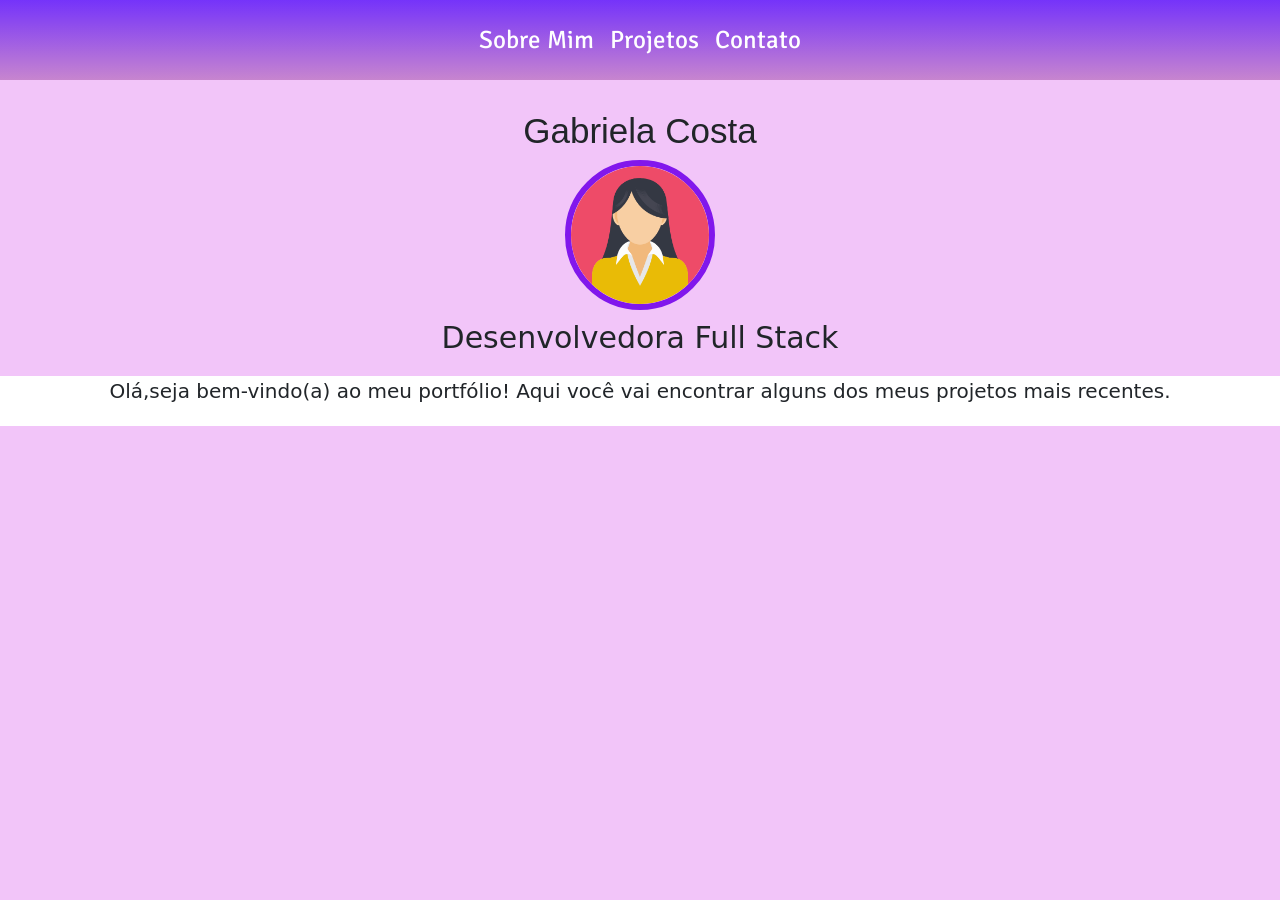
==== index.html @ d41e540c "Portfolio Inicio" ====
<!DOCTYPE html>
<html lang="pt-br">
<head>
    <meta charset="UTF-8">
    <meta name="viewport" content="width=device-width, initial-scale=1.0">
    <title>portfolio</title>
    <link rel="stylesheet" href="style.css">
    <link rel="stylesheet" href="https://cdn.jsdelivr.net/npm/bootstrap-icons@1.11.3/font/bootstrap-icons.min.css">
    <link href="https://cdn.jsdelivr.net/npm/bootstrap@5.3.5/dist/css/bootstrap.min.css" rel="stylesheet" integrity="sha384-SgOJa3DmI69IUzQ2PVdRZhwQ+dy64/BUtbMJw1MZ8t5HZApcHrRKUc4W0kG879m7" crossorigin="anonymous">
<body id="body">
    <header>
        <nav class="navbar navbar-expand-lg " id="Topo">
            <div class="container-fluid ">
              
              <button class="navbar-toggler" type="button" data-bs-toggle="collapse" data-bs-target="#navbarNav" aria-controls="navbarNav" aria-expanded="false" aria-label="Toggle navigation" id="nav">
                <span class="navbar-toggler-icon"></span>
              </button>
              <div class="collapse navbar-collapse d-flex justify-content-center" id="navbarNav">
                <ul class="navbar-nav">
                  <li class="nav-item">
                    <a class="nav-link active" aria-current="page" href="#" id="texto">Sobre Mim</a>
                  </li>
                  <li class="nav-item">
                    <a class="nav-link" href="#" id="texto">Projetos</a>
                  </li>
                  <li class="nav-item">
                    <a class="nav-link" href="#" id="texto">Contato</a>
                  </li>
                  <li class="nav-item">
                    
                  </li>
                </ul>
              </div>
            </div>
          </nav>
        

    </header>

    <main>

        <h1 id="h11">
            Gabriela Costa
        </h1>
        <div id="img">
            <img src="./imag/woman_6997662.png" alt="" id="foto">
        </div>
        <h2 id="texto2">Desenvolvedora Full Stack</h2>
        <p id="texto3">
            Olá,seja bem-vindo(a) ao meu portfólio! Aqui você vai encontrar alguns dos meus projetos mais recentes.
        </p>



    </main>


<script src="https://cdn.jsdelivr.net/npm/bootstrap@5.3.5/dist/js/bootstrap.bundle.min.js" integrity="sha384-k6d4wzSIapyDyv1kpU366/PK5hCdSbCRGRCMv+eplOQJWyd1fbcAu9OCUj5zNLiq" crossorigin="anonymous"></script>
</body>
</html>
---- style.css ----
@import url('https://fonts.googleapis.com/css2?family=Merriweather+Sans:ital,wght@0,300..800;1,300..800&family=Signika:wght@300..700&display=swap');

#texto{
    font-family:"Signika", sans-serif; ;
    color: #ffffff;
    font-size:25px;
}
#texto:hover{
    color:rgb(7, 37, 146);
    box-shadow:3px rgb(75, 74, 77);
}
#h11{
    font-family:'Segoe UI', Tahoma, Geneva, Verdana, sans-serif;
    font-size:35px;
    font-style: normal;
    display: flex;
    flex-direction: column;
    align-items: center;
    margin-top:30px;
}
#foto{
    width: 150px;
    border: solid 6px rgb(129, 23, 236);
    border-radius: 50%;
    
 
   
}
#img{
    display: flex;
    flex-direction: column;
    align-items: center;
}
#body,html{
    background-color: rgb(242, 197, 249);
}
#Topo{
   background: linear-gradient(#7533FA, #c785cf);
   height: 80px;
}
#texto2{
    font-size:30px;
    display: flex;
    flex-direction: column;
    align-items: center;
    margin-top:10px;
    
}
#texto3{
    background-color: white;
    height: 50px;
    font-size:20px;
    display: flex;
    flex-direction: column;
    align-items: center;
    margin-top:20px;

}
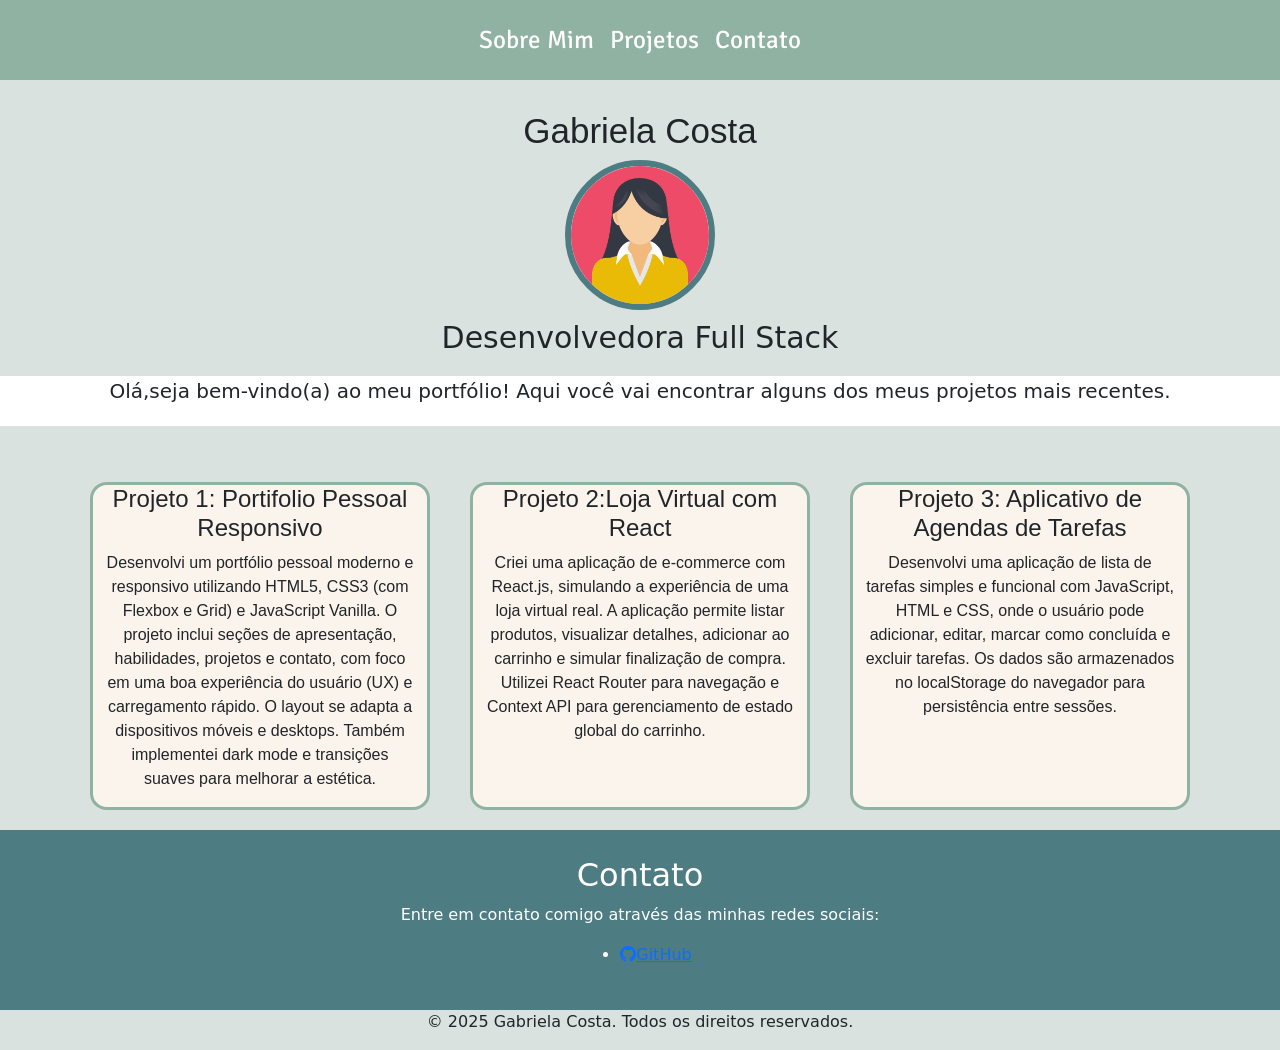
==== commit b13c463f: "Novas informaçoes" ====
--- a/index.html
+++ b/index.html
@@ -21,10 +21,10 @@
                     <a class="nav-link active" aria-current="page" href="#" id="texto">Sobre Mim</a>
                   </li>
                   <li class="nav-item">
-                    <a class="nav-link" href="#" id="texto">Projetos</a>
+                    <a class="nav-link" href="#projects" id="texto">Projetos</a>
                   </li>
                   <li class="nav-item">
-                    <a class="nav-link" href="#" id="texto">Contato</a>
+                    <a class="nav-link" href="Contato.html" id="texto">Contato</a>
                   </li>
                   <li class="nav-item">
                     
@@ -45,14 +45,45 @@
         <div id="img">
             <img src="./imag/woman_6997662.png" alt="" id="foto">
         </div>
-        <h2 id="texto2">Desenvolvedora Full Stack</h2>
+        <h3 id="texto2">Desenvolvedora Full Stack</h3>
         <p id="texto3">
             Olá,seja bem-vindo(a) ao meu portfólio! Aqui você vai encontrar alguns dos meus projetos mais recentes.
         </p>
 
+        <div class="container text-center">
+          <div class="row" id="projects">
+            <div class="col" id="coluna" >
+              <h4>Projeto 1: Portifolio Pessoal Responsivo</h4>
+              <p>Desenvolvi um portfólio pessoal moderno e responsivo utilizando HTML5, CSS3 (com Flexbox e Grid) e JavaScript Vanilla. O projeto inclui seções de apresentação, habilidades, projetos e contato, com foco em uma boa experiência do usuário (UX) e carregamento rápido. O layout se adapta a dispositivos móveis e desktops. Também implementei dark mode e transições suaves para melhorar a estética.</p>
+            </div>
+            <div class="col" id="coluna">
+              <h4>Projeto 2:Loja Virtual com React</h4>
+              <p>Criei uma aplicação de e-commerce com React.js, simulando a experiência de uma loja virtual real. A aplicação permite listar produtos, visualizar detalhes, adicionar ao carrinho e simular finalização de compra. Utilizei React Router para navegação e Context API para gerenciamento de estado global do carrinho.</p>
+            </div>
+            <div class="col" id="coluna">
+              <h4>Projeto 3: Aplicativo de Agendas de Tarefas</h4>
+              <p>Desenvolvi uma aplicação de lista de tarefas simples e funcional com JavaScript, HTML e CSS, onde o usuário pode adicionar, editar, marcar como concluída e excluir tarefas. Os dados são armazenados no localStorage do navegador para persistência entre sessões.</p>
+            </div>
+          </div>
+        </div>
+
+        <section id="contact" class="section">
+          <h2>Contato</h2>
+          <p>Entre em contato comigo através das minhas redes sociais:</p>
+          <ul class="social-links">
+            
+            <li><a href="https://github.com/GabriellaScdev" target="_blank" rel="noopener noreferrer"><i class="bi bi-github"></i>GitHub</a></li>
+          </ul>
+        </section>
+       
+
 
 
     </main>
+    <footer>
+      
+      <p>&copy; 2025 Gabriela Costa. Todos os direitos reservados.</p>
+    </footer>
 
 
 <script src="https://cdn.jsdelivr.net/npm/bootstrap@5.3.5/dist/js/bootstrap.bundle.min.js" integrity="sha384-k6d4wzSIapyDyv1kpU366/PK5hCdSbCRGRCMv+eplOQJWyd1fbcAu9OCUj5zNLiq" crossorigin="anonymous"></script>
--- a/style.css
+++ b/style.css
@@ -6,7 +6,7 @@
     font-size:25px;
 }
 #texto:hover{
-    color:rgb(7, 37, 146);
+    color:rgb(3, 3, 3);
     box-shadow:3px rgb(75, 74, 77);
 }
 #h11{
@@ -20,7 +20,7 @@
 }
 #foto{
     width: 150px;
-    border: solid 6px rgb(129, 23, 236);
+    border: solid 6px #4D7C83;
     border-radius: 50%;
     
  
@@ -32,10 +32,10 @@
     align-items: center;
 }
 #body,html{
-    background-color: rgb(242, 197, 249);
+    background-color: #d9e2de;
 }
 #Topo{
-   background: linear-gradient(#7533FA, #c785cf);
+   background-color: #90B2A2;
    height: 80px;
 }
 #texto2{
@@ -55,4 +55,48 @@
     align-items: center;
     margin-top:20px;
 
+}
+#coluna{
+    background-color: rgb(250, 244, 236);
+    font-family: 'Trebuchet MS', 'Lucida Sans Unicode', 'Lucida Grande', 'Lucida Sans', Arial, sans-serif;
+    margin: 20px;
+    border: 3px solid #90B2A2;
+    border-radius: 5%;
+    margin-top: 40px;
+    
+
+}
+#contact{
+    background-color: #4D7C83;
+    color: #ffffff;
+    margin: 0;
+    height: 20vh;
+    display: flex;
+    justify-content: center; 
+    align-items: center;
+    flex-direction: column;     
+      
+    
+}
+footer{
+    display: flex;
+    justify-content: center;
+}
+i{
+    size: 120px;
+
+}
+.profile-pic{
+    margin-top: 18px;
+    width: 150px;
+    border: solid 6px #4D7C83;
+    border-radius: 50%;
+    
+
+}
+.corpo{
+    display: flex;
+    flex-direction: column;
+    justify-content: center;
+    align-items: center;
 }
